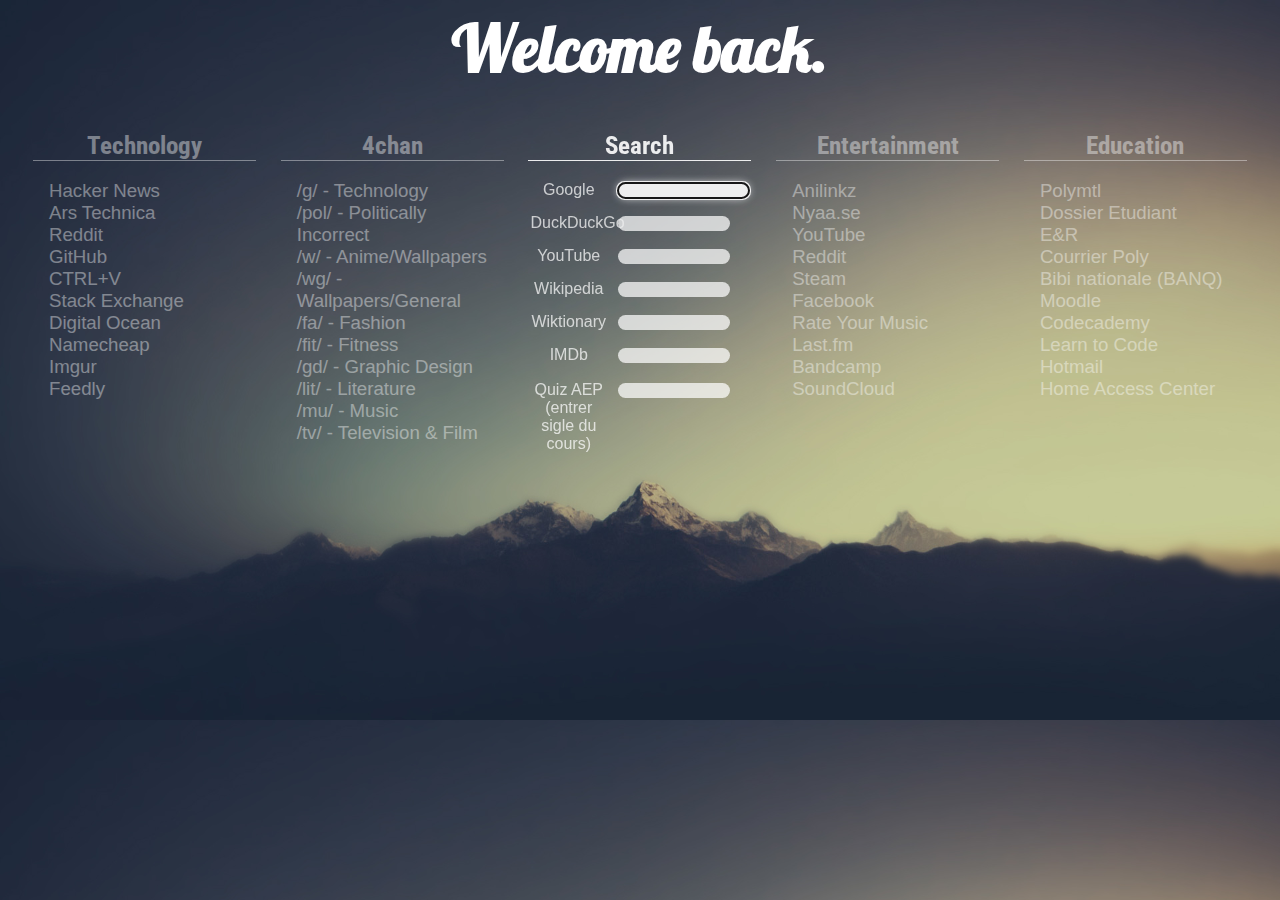
==== home/index.html @ 11aa3432 "Ajout de la homepage" ====
<html>
<!--
Credit goes to Twily from http://twily.info for the design idea
-->
<head>
	<link href='http://fonts.googleapis.com/css?family=Roboto:300|Roboto+Condensed:700|Lobster' rel='stylesheet' type='text/css'>
	<link rel="stylesheet" type="text/css" href="Style.css">
	<title>Start</title>
</head>
<body>
	<h1>Welcome back.</h1>
<div id="boxes">
	<div class="box"><h4>Technology</h4>
		<ul>
			<li><a href="https://news.ycombinator.com/">Hacker News</a></li>
			<li><a href="https://arstechnica.com/">Ars Technica</a></li>
			<li><a href="http://www.reddit.com/r/technology/">Reddit</a></li>
			<li><a href="https://github.com/">GitHub</a></li>
			<li><a href="http://ctrlv.in/">CTRL+V</a></li>
			<li><a href="https://stackexchange.com/">Stack Exchange</a></li>
			<li><a href="https://www.digitalocean.com/">Digital Ocean</a></li>
			<li><a href="http://www.namecheap.com/">Namecheap</a></li>
			<li><a href="https://imgur.com/">Imgur</a></li>
			<li><a href="http://localhost">Feedly</a></li>
		</ul>
	</div>

	<div class="box"><h4>4chan</h4>
		<ul>
			<li><a href="https://boards.4chan.org/g/">/g/ - Technology</a></li>
			<li><a href="https://boards.4chan.org/pol/">/pol/ - Politically Incorrect</a></li>
			<li><a href="https://boards.4chan.org/w/">/w/ - Anime/Wallpapers</a></li>
			<li><a href="https://boards.4chan.org/wg/">/wg/ - Wallpapers/General</a></li>
			<li><a href="https://boards.4chan.org/fa/">/fa/ - Fashion</a></li>
			<li><a href="https://boards.4chan.org/fit/">/fit/ - Fitness</a></li>
			<li><a href="https://boards.4chan.org/gd/">/gd/ - Graphic Design</a></li>
			<li><a href="https://boards.4chan.org/lit/">/lit/ - Literature</a></li>
			<li><a href="https://boards.4chan.org/mu/">/mu/ - Music</a></li>
			<li><a href="https://boards.4chan.org/tv/">/tv/ - Television & Film</a></li>
		</ul>
	</div>

	<div class="sbox"><h4>Search</h4>
		<table id="search">
			<tr>
				<td>Google</td>
				<td>
					<form action="https://google.com/search?q=" method="get">
					<input type="text" name="q" autofocus/></form>
				</td>
			</tr>
			<tr>
				<td>DuckDuckGo</td>
				<td>
					<form action="https://duckduckgo.com/?q=" method="get">
					<input type="text" name="q"/></form>
				</td>
			</tr>
			<tr>
				<td>YouTube</td>
				<td>
					<form action="https://www.youtube.com/results?search_query=" method="get">
					<input type="text" name="q"/></form>
				</td>
			</tr>
			<tr>
				<td>Wikipedia</td>
				<td>
					<form action="http://en.wikipedia.org/w/index.php?search=" method="get">
					<input type="text" name="search"/></form>
				</td>
			</tr>
			<tr>
				<td>Wiktionary</td>
				<td>
					<form action="https://en.wiktionary.org/wiki/Special:Search?search=" method="get">
					<input type="text" name="search"/></form>
				</td>
			</tr>
			<tr>
				<td>IMDb</td>
				<td>
					<form action="http://www.imdb.com/find?q=" method="get">
					<input type="text" name="q"/></form>
				</td>
			</tr>
			<tr>
			<tr>
				<td>Quiz AEP (entrer sigle du cours)</td>
				<td>
					<form action="http://www.quiz.aep.polymtl.ca/public/cours.php?cours=" method="get">
					<input type="text" name="cours" autofocus/></form>
				</td>
			</tr>
		</table>
	</div>

	<div class="box"><h4>Entertainment</h4>
		<ul>
			<li><a href="http://www.anilinkz.com/">Anilinkz</a></li>
			<li><a href="https://nyaa.se/">Nyaa.se</a></li>
			<li><a href="https://www.youtube.com/">YouTube</a></li>
			<li><a href="http://www.reddit.com/">Reddit</a></li>
			<li><a href="http://store.steampowered.com/">Steam</a></li>
			<li><a href="http://www.facebook.com/">Facebook</a></li>
			<li><a href="https://rateyourmusic.com/">Rate Your Music</a></li>
			<li><a href="http://www.last.fm/">Last.fm</a></li>
			<li><a href="https://bandcamp.com/">Bandcamp</a></li>
			<li><a href="https://soundcloud.com/">SoundCloud</a></li>
		</ul>
	</div>

	<div class="box"><h4>Education</h4>
		<ul>
			<li><a href="http://polymtl.ca">Polymtl</a></li>
			<li><a href="https://www4.polymtl.ca/poly/poly.html">Dossier Etudiant</a></li>
			<li><a href="http://www.egaliteetreconciliation.fr/">E&R</a></li>
			<li><a href="https://horde5.polymtl.ca/login.php">Courrier Poly</a></li>
			<li><a href="http://www.banq.qc.ca/accueil/">Bibi nationale (BANQ)</a></li>
			<li><a href="https://moodle.polymtl.ca/">Moodle</a></li>
			<li><a href="http://www.codecademy.com/">Codecademy</a></li>
			<li><a href="http://www.webdesigndegreecenter.org/learn-to-code/">Learn to Code</a></li>
			<li><a href="https://hotmail.com/">Hotmail</a></li>
			<li><a href="https://esp-has-1.psd202.org/homeaccess/">Home Access Center</a></li>
		</ul>
	</div>
</div>
</body>
</html>
---- home/Style.css ----
/* Body */
body {
	background-image: url("Background.png");
	background-size: 100% auto;
	font-family: 'Roboto Light', sans-serif;
	font-size: 14pt;
	color: #FFFFFF;
}
h1 {
	font-family: 'Lobster', sans-serif;
	font-size: 48pt;
	text-align: center;
}

/* Links */
ul {
	list-style-type: none;
	padding-left: 0;
}
li {
	padding: 0 0 0 16px;
}
li:hover {
	background-color: #EBEBEB;
	box-shadow: 0 0 8px #FFFFFF;
	border-radius: 20px;
}
a {
	display: block;
	width: 100%;
	text-decoration: none;
	color: #FFFFFF;
	cursor: default;
}
a:hover {
	color: #000000;
}

/* Containers */
#boxes {
	width: 98%;
	margin-left: 1%;
	margin-right: 1%;
}
.box {
	float: left;
	position: relative;
	width: 18%;
	margin-left: 1%;
	margin-right: 1%;
	opacity: 0.4;
	transition: 0.3s ease;
}
.box:hover,
.sbox:hover {
	opacity: 1.0;
	transition: 0.3s ease;
}
.box h4,
.sbox h4 {
	margin: 0 0 0 0;
	text-align: center;
	font-family: 'Roboto Condensed', sans-serif;
	font-size: 19pt;
	border-bottom: 1px #FFFFFF solid;
}

/* Search Boxes */
.sbox {
	float: left;
	width: 18%;
	margin-left: 1%;
	margin-right: 1%;
	opacity: 0.9;
	transition: 0.2s ease;
}
#search {
	width: 100%;
	margin-top: 20px;
}
tr, td {
	height: 100%;
	padding: 0 0 0 0;
}
#Search td:nth-child(1) {
	float: left;
	margin-top: -2px;
	width: 35%;
	text-align: center;
	opacity: 0.8;
}
#Search td:nth-child(2) {
	float: right;
	width: 60%;
}
input[type="text"] {
	padding: 0 0 0 8px;
	width: 85%;
	border: none;
	border-radius: 20px;
	cursor: default;
	opacity: 0.8;
	transition: 0.2s ease;
}
input[type="text"]:hover {
	width: 100%;
	opacity: 1.0;
	box-shadow: 0 0 4px #FFFFFF;
}
input[type="text"]:focus {
	width: 100%;
	opacity: 1.0;
	box-shadow: 0 0 8px #FFFFFF;
}
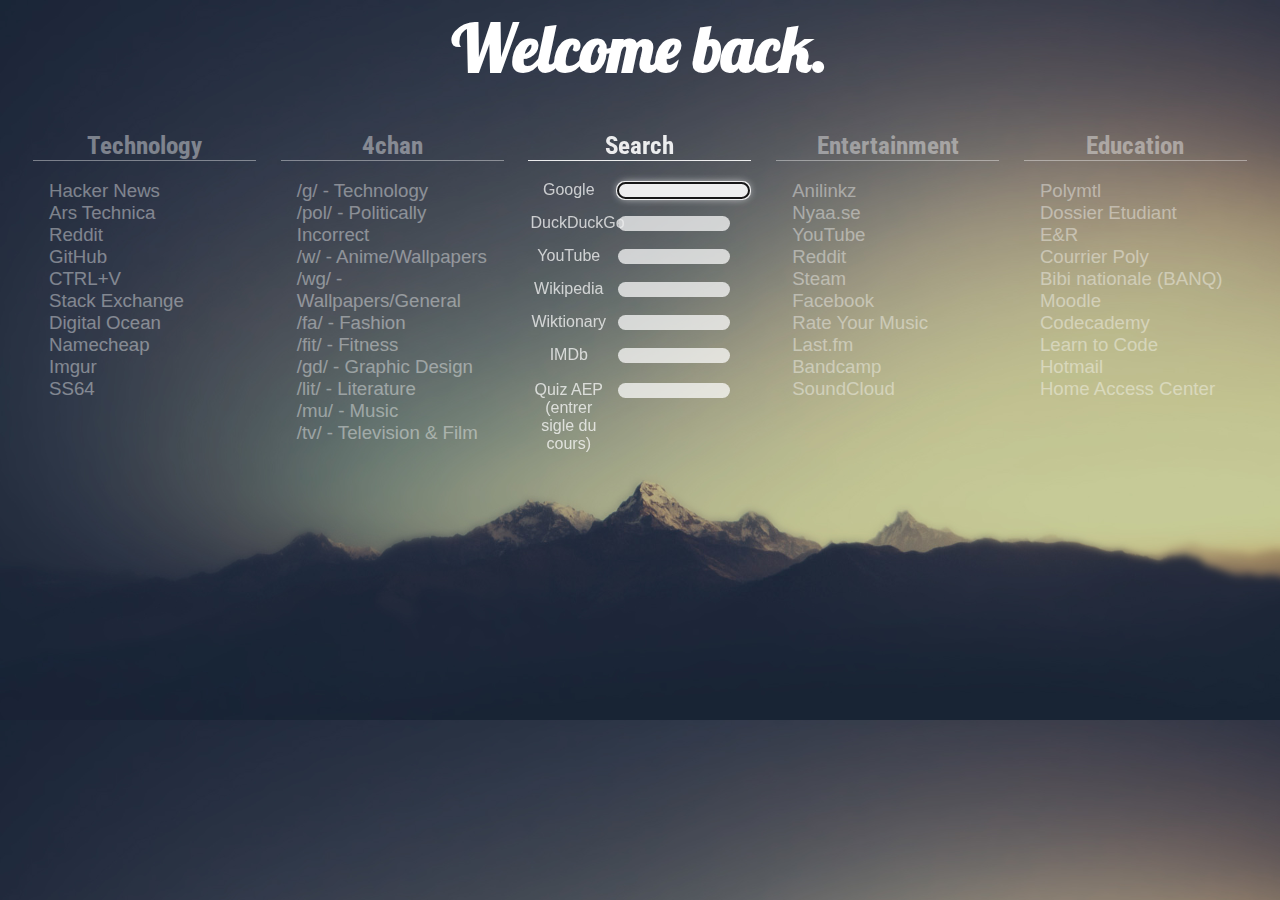
==== commit 3658c111: "Changements dans la homepage et indentation" ====
--- a/home/index.html
+++ b/home/index.html
@@ -1,129 +1,129 @@
 <html>
-<!--
+    <!--
 Credit goes to Twily from http://twily.info for the design idea
 -->
-<head>
-	<link href='http://fonts.googleapis.com/css?family=Roboto:300|Roboto+Condensed:700|Lobster' rel='stylesheet' type='text/css'>
-	<link rel="stylesheet" type="text/css" href="Style.css">
-	<title>Start</title>
-</head>
-<body>
-	<h1>Welcome back.</h1>
-<div id="boxes">
-	<div class="box"><h4>Technology</h4>
-		<ul>
-			<li><a href="https://news.ycombinator.com/">Hacker News</a></li>
-			<li><a href="https://arstechnica.com/">Ars Technica</a></li>
-			<li><a href="http://www.reddit.com/r/technology/">Reddit</a></li>
-			<li><a href="https://github.com/">GitHub</a></li>
-			<li><a href="http://ctrlv.in/">CTRL+V</a></li>
-			<li><a href="https://stackexchange.com/">Stack Exchange</a></li>
-			<li><a href="https://www.digitalocean.com/">Digital Ocean</a></li>
-			<li><a href="http://www.namecheap.com/">Namecheap</a></li>
-			<li><a href="https://imgur.com/">Imgur</a></li>
-			<li><a href="http://localhost">Feedly</a></li>
-		</ul>
-	</div>
+    <head>
+        <link href='http://fonts.googleapis.com/css?family=Roboto:300|Roboto+Condensed:700|Lobster' rel='stylesheet' type='text/css'>
+        <link rel="stylesheet" type="text/css" href="Style.css">
+        <title>Start</title>
+    </head>
+    <body>
+        <h1>Welcome back.</h1>
+        <div id="boxes">
+            <div class="box"><h4>Technology</h4>
+                <ul>
+                    <li><a href="https://news.ycombinator.com/">Hacker News</a></li>
+                    <li><a href="https://arstechnica.com/">Ars Technica</a></li>
+                    <li><a href="http://www.reddit.com/r/technology/">Reddit</a></li>
+                    <li><a href="https://github.com/">GitHub</a></li>
+                    <li><a href="http://ctrlv.in/">CTRL+V</a></li>
+                    <li><a href="https://stackexchange.com/">Stack Exchange</a></li>
+                    <li><a href="https://www.digitalocean.com/">Digital Ocean</a></li>
+                    <li><a href="http://www.namecheap.com/">Namecheap</a></li>
+                    <li><a href="https://imgur.com/">Imgur</a></li>
+                    <li><a href="http://ss64.com">SS64</a></li>
+                </ul>
+            </div>
 
-	<div class="box"><h4>4chan</h4>
-		<ul>
-			<li><a href="https://boards.4chan.org/g/">/g/ - Technology</a></li>
-			<li><a href="https://boards.4chan.org/pol/">/pol/ - Politically Incorrect</a></li>
-			<li><a href="https://boards.4chan.org/w/">/w/ - Anime/Wallpapers</a></li>
-			<li><a href="https://boards.4chan.org/wg/">/wg/ - Wallpapers/General</a></li>
-			<li><a href="https://boards.4chan.org/fa/">/fa/ - Fashion</a></li>
-			<li><a href="https://boards.4chan.org/fit/">/fit/ - Fitness</a></li>
-			<li><a href="https://boards.4chan.org/gd/">/gd/ - Graphic Design</a></li>
-			<li><a href="https://boards.4chan.org/lit/">/lit/ - Literature</a></li>
-			<li><a href="https://boards.4chan.org/mu/">/mu/ - Music</a></li>
-			<li><a href="https://boards.4chan.org/tv/">/tv/ - Television & Film</a></li>
-		</ul>
-	</div>
+            <div class="box"><h4>4chan</h4>
+                <ul>
+                    <li><a href="https://boards.4chan.org/g/">/g/ - Technology</a></li>
+                    <li><a href="https://boards.4chan.org/pol/">/pol/ - Politically Incorrect</a></li>
+                    <li><a href="https://boards.4chan.org/w/">/w/ - Anime/Wallpapers</a></li>
+                    <li><a href="https://boards.4chan.org/wg/">/wg/ - Wallpapers/General</a></li>
+                    <li><a href="https://boards.4chan.org/fa/">/fa/ - Fashion</a></li>
+                    <li><a href="https://boards.4chan.org/fit/">/fit/ - Fitness</a></li>
+                    <li><a href="https://boards.4chan.org/gd/">/gd/ - Graphic Design</a></li>
+                    <li><a href="https://boards.4chan.org/lit/">/lit/ - Literature</a></li>
+                    <li><a href="https://boards.4chan.org/mu/">/mu/ - Music</a></li>
+                    <li><a href="https://boards.4chan.org/tv/">/tv/ - Television & Film</a></li>
+                </ul>
+            </div>
 
-	<div class="sbox"><h4>Search</h4>
-		<table id="search">
-			<tr>
-				<td>Google</td>
-				<td>
-					<form action="https://google.com/search?q=" method="get">
-					<input type="text" name="q" autofocus/></form>
-				</td>
-			</tr>
-			<tr>
-				<td>DuckDuckGo</td>
-				<td>
-					<form action="https://duckduckgo.com/?q=" method="get">
-					<input type="text" name="q"/></form>
-				</td>
-			</tr>
-			<tr>
-				<td>YouTube</td>
-				<td>
-					<form action="https://www.youtube.com/results?search_query=" method="get">
-					<input type="text" name="q"/></form>
-				</td>
-			</tr>
-			<tr>
-				<td>Wikipedia</td>
-				<td>
-					<form action="http://en.wikipedia.org/w/index.php?search=" method="get">
-					<input type="text" name="search"/></form>
-				</td>
-			</tr>
-			<tr>
-				<td>Wiktionary</td>
-				<td>
-					<form action="https://en.wiktionary.org/wiki/Special:Search?search=" method="get">
-					<input type="text" name="search"/></form>
-				</td>
-			</tr>
-			<tr>
-				<td>IMDb</td>
-				<td>
-					<form action="http://www.imdb.com/find?q=" method="get">
-					<input type="text" name="q"/></form>
-				</td>
-			</tr>
-			<tr>
-			<tr>
-				<td>Quiz AEP (entrer sigle du cours)</td>
-				<td>
-					<form action="http://www.quiz.aep.polymtl.ca/public/cours.php?cours=" method="get">
-					<input type="text" name="cours" autofocus/></form>
-				</td>
-			</tr>
-		</table>
-	</div>
+            <div class="sbox"><h4>Search</h4>
+                <table id="search">
+                    <tr>
+                        <td>Google</td>
+                        <td>
+                            <form action="https://google.com/search?q=" method="get">
+                                <input type="text" name="q" autofocus/></form>
+                        </td>
+                    </tr>
+                    <tr>
+                        <td>DuckDuckGo</td>
+                        <td>
+                            <form action="https://duckduckgo.com/?q=" method="get">
+                                <input type="text" name="q"/></form>
+                        </td>
+                    </tr>
+                    <tr>
+                        <td>YouTube</td>
+                        <td>
+                            <form action="https://www.youtube.com/results?search_query=" method="get">
+                                <input type="text" name="q"/></form>
+                        </td>
+                    </tr>
+                    <tr>
+                        <td>Wikipedia</td>
+                        <td>
+                            <form action="http://en.wikipedia.org/w/index.php?search=" method="get">
+                                <input type="text" name="search"/></form>
+                        </td>
+                    </tr>
+                    <tr>
+                        <td>Wiktionary</td>
+                        <td>
+                            <form action="https://en.wiktionary.org/wiki/Special:Search?search=" method="get">
+                                <input type="text" name="search"/></form>
+                        </td>
+                    </tr>
+                    <tr>
+                        <td>IMDb</td>
+                        <td>
+                            <form action="http://www.imdb.com/find?q=" method="get">
+                                <input type="text" name="q"/></form>
+                        </td>
+                    </tr>
+                    <tr>
+                    <tr>
+                        <td>Quiz AEP (entrer sigle du cours)</td>
+                        <td>
+                            <form action="http://www.quiz.aep.polymtl.ca/public/cours.php?cours=" method="get">
+                                <input type="text" name="cours" autofocus/></form>
+                        </td>
+                    </tr>
+                </table>
+            </div>
 
-	<div class="box"><h4>Entertainment</h4>
-		<ul>
-			<li><a href="http://www.anilinkz.com/">Anilinkz</a></li>
-			<li><a href="https://nyaa.se/">Nyaa.se</a></li>
-			<li><a href="https://www.youtube.com/">YouTube</a></li>
-			<li><a href="http://www.reddit.com/">Reddit</a></li>
-			<li><a href="http://store.steampowered.com/">Steam</a></li>
-			<li><a href="http://www.facebook.com/">Facebook</a></li>
-			<li><a href="https://rateyourmusic.com/">Rate Your Music</a></li>
-			<li><a href="http://www.last.fm/">Last.fm</a></li>
-			<li><a href="https://bandcamp.com/">Bandcamp</a></li>
-			<li><a href="https://soundcloud.com/">SoundCloud</a></li>
-		</ul>
-	</div>
+            <div class="box"><h4>Entertainment</h4>
+                <ul>
+                    <li><a href="http://www.anilinkz.com/">Anilinkz</a></li>
+                    <li><a href="https://nyaa.se/">Nyaa.se</a></li>
+                    <li><a href="https://www.youtube.com/">YouTube</a></li>
+                    <li><a href="http://www.reddit.com/">Reddit</a></li>
+                    <li><a href="http://store.steampowered.com/">Steam</a></li>
+                    <li><a href="http://www.facebook.com/">Facebook</a></li>
+                    <li><a href="https://rateyourmusic.com/">Rate Your Music</a></li>
+                    <li><a href="http://www.last.fm/">Last.fm</a></li>
+                    <li><a href="https://bandcamp.com/">Bandcamp</a></li>
+                    <li><a href="https://soundcloud.com/">SoundCloud</a></li>
+                </ul>
+            </div>
 
-	<div class="box"><h4>Education</h4>
-		<ul>
-			<li><a href="http://polymtl.ca">Polymtl</a></li>
-			<li><a href="https://www4.polymtl.ca/poly/poly.html">Dossier Etudiant</a></li>
-			<li><a href="http://www.egaliteetreconciliation.fr/">E&R</a></li>
-			<li><a href="https://horde5.polymtl.ca/login.php">Courrier Poly</a></li>
-			<li><a href="http://www.banq.qc.ca/accueil/">Bibi nationale (BANQ)</a></li>
-			<li><a href="https://moodle.polymtl.ca/">Moodle</a></li>
-			<li><a href="http://www.codecademy.com/">Codecademy</a></li>
-			<li><a href="http://www.webdesigndegreecenter.org/learn-to-code/">Learn to Code</a></li>
-			<li><a href="https://hotmail.com/">Hotmail</a></li>
-			<li><a href="https://esp-has-1.psd202.org/homeaccess/">Home Access Center</a></li>
-		</ul>
-	</div>
-</div>
-</body>
+            <div class="box"><h4>Education</h4>
+                <ul>
+                    <li><a href="http://polymtl.ca">Polymtl</a></li>
+                    <li><a href="https://www4.polymtl.ca/poly/poly.html">Dossier Etudiant</a></li>
+                    <li><a href="http://www.egaliteetreconciliation.fr/">E&R</a></li>
+                    <li><a href="https://horde5.polymtl.ca/login.php">Courrier Poly</a></li>
+                    <li><a href="http://www.banq.qc.ca/accueil/">Bibi nationale (BANQ)</a></li>
+                    <li><a href="https://moodle.polymtl.ca/">Moodle</a></li>
+                    <li><a href="http://www.codecademy.com/">Codecademy</a></li>
+                    <li><a href="http://www.webdesigndegreecenter.org/learn-to-code/">Learn to Code</a></li>
+                    <li><a href="https://hotmail.com/">Hotmail</a></li>
+                    <li><a href="https://esp-has-1.psd202.org/homeaccess/">Home Access Center</a></li>
+                </ul>
+            </div>
+        </div>
+    </body>
 </html>
--- a/home/Style.css
+++ b/home/Style.css
@@ -1,114 +1,109 @@
 /* Body */
 body {
-	background-image: url("Background.png");
-	background-size: 100% auto;
-	font-family: 'Roboto Light', sans-serif;
-	font-size: 14pt;
-	color: #FFFFFF;
+    background-image: url("Background.png");
+    background-size: 100% auto;
+    font-family: 'Roboto Light', sans-serif;
+    font-size: 14pt;
+    color: #FFFFFF;
 }
 h1 {
-	font-family: 'Lobster', sans-serif;
-	font-size: 48pt;
-	text-align: center;
+    font-family: 'Lobster', sans-serif;
+    font-size: 48pt;
+    text-align: center;
 }
-
 /* Links */
 ul {
-	list-style-type: none;
-	padding-left: 0;
+    list-style-type: none;
+    padding-left: 0;
 }
 li {
-	padding: 0 0 0 16px;
+    padding: 0 0 0 16px;
 }
 li:hover {
-	background-color: #EBEBEB;
-	box-shadow: 0 0 8px #FFFFFF;
-	border-radius: 20px;
+    background-color: #EBEBEB;
+    box-shadow: 0 0 8px #FFFFFF;
+    border-radius: 20px;
 }
 a {
-	display: block;
-	width: 100%;
-	text-decoration: none;
-	color: #FFFFFF;
-	cursor: default;
+    display: block;
+    width: 100%;
+    text-decoration: none;
+    color: #FFFFFF;
+    cursor: default;
 }
 a:hover {
-	color: #000000;
+    color: #000000;
 }
-
 /* Containers */
 #boxes {
-	width: 98%;
-	margin-left: 1%;
-	margin-right: 1%;
+    width: 98%;
+    margin-left: 1%;
+    margin-right: 1%;
 }
 .box {
-	float: left;
-	position: relative;
-	width: 18%;
-	margin-left: 1%;
-	margin-right: 1%;
-	opacity: 0.4;
-	transition: 0.3s ease;
+    float: left;
+    position: relative;
+    width: 18%;
+    margin-left: 1%;
+    margin-right: 1%;
+    opacity: 0.4;
+    transition: 0.3s ease;
 }
-.box:hover,
-.sbox:hover {
-	opacity: 1.0;
-	transition: 0.3s ease;
+.box:hover, .sbox:hover {
+    opacity: 1.0;
+    transition: 0.3s ease;
 }
-.box h4,
-.sbox h4 {
-	margin: 0 0 0 0;
-	text-align: center;
-	font-family: 'Roboto Condensed', sans-serif;
-	font-size: 19pt;
-	border-bottom: 1px #FFFFFF solid;
+.box h4, .sbox h4 {
+    margin: 0 0 0 0;
+    text-align: center;
+    font-family: 'Roboto Condensed', sans-serif;
+    font-size: 19pt;
+    border-bottom: 1px #FFFFFF solid;
 }
-
 /* Search Boxes */
 .sbox {
-	float: left;
-	width: 18%;
-	margin-left: 1%;
-	margin-right: 1%;
-	opacity: 0.9;
-	transition: 0.2s ease;
+    float: left;
+    width: 18%;
+    margin-left: 1%;
+    margin-right: 1%;
+    opacity: 0.9;
+    transition: 0.2s ease;
 }
 #search {
-	width: 100%;
-	margin-top: 20px;
+    width: 100%;
+    margin-top: 20px;
 }
 tr, td {
-	height: 100%;
-	padding: 0 0 0 0;
+    height: 100%;
+    padding: 0 0 0 0;
 }
 #Search td:nth-child(1) {
-	float: left;
-	margin-top: -2px;
-	width: 35%;
-	text-align: center;
-	opacity: 0.8;
+    float: left;
+    margin-top: -2px;
+    width: 35%;
+    text-align: center;
+    opacity: 0.8;
 }
 #Search td:nth-child(2) {
-	float: right;
-	width: 60%;
+    float: right;
+    width: 60%;
 }
 input[type="text"] {
-	padding: 0 0 0 8px;
-	width: 85%;
-	border: none;
-	border-radius: 20px;
-	cursor: default;
-	opacity: 0.8;
-	transition: 0.2s ease;
+    padding: 0 0 0 8px;
+    width: 85%;
+    border: none;
+    border-radius: 20px;
+    cursor: default;
+    opacity: 0.8;
+    transition: 0.2s ease;
 }
 input[type="text"]:hover {
-	width: 100%;
-	opacity: 1.0;
-	box-shadow: 0 0 4px #FFFFFF;
+    width: 100%;
+    opacity: 1.0;
+    box-shadow: 0 0 4px #FFFFFF;
 }
 input[type="text"]:focus {
-	width: 100%;
-	opacity: 1.0;
-	box-shadow: 0 0 8px #FFFFFF;
+    width: 100%;
+    opacity: 1.0;
+    box-shadow: 0 0 8px #FFFFFF;
 }
